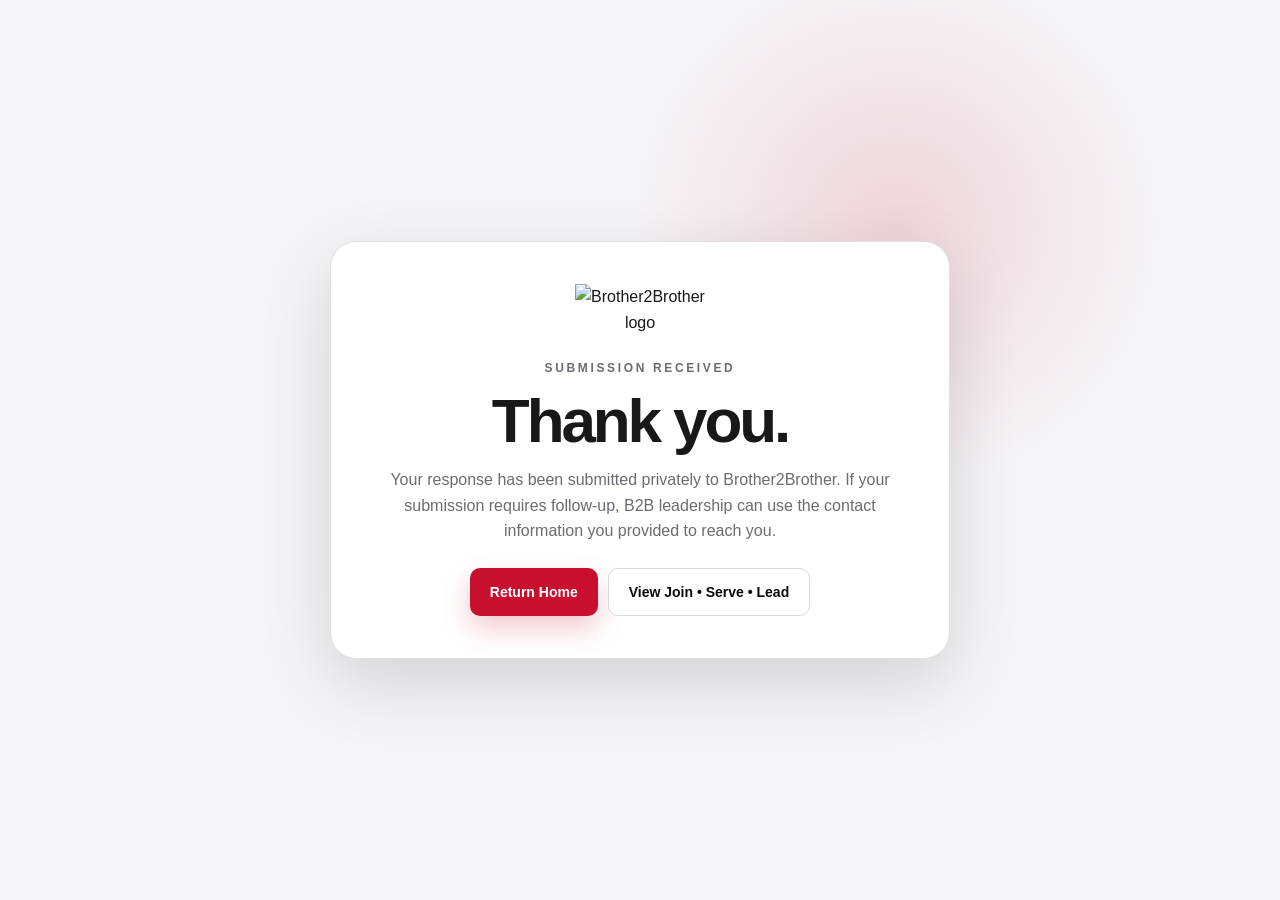
==== thanks.html @ 38d650f4 "Add files via upload" ====
<!DOCTYPE html>
<html lang="en">
<head>
  <meta charset="UTF-8" />
  <meta name="viewport" content="width=device-width, initial-scale=1.0" />
  <meta name="theme-color" content="#c8102e" />
  <title>Thank You | Brother2Brother at Arkansas State</title>
  <link rel="stylesheet" href="styles.css" />
</head>
<body>
  <main class="thanks-page">
    <section class="thanks-card">
      <img src="assets/b2b-logo.png" alt="Brother2Brother logo" />
      <p class="eyebrow">Submission Received</p>
      <h1>Thank you.</h1>
      <p>Your response has been submitted privately to Brother2Brother. If your submission requires follow-up, B2B leadership can use the contact information you provided to reach you.</p>
      <div class="thanks-actions">
        <a class="btn btn-primary" href="/">Return Home</a>
        <a class="btn btn-secondary" href="/#pathways">View Join • Serve • Lead</a>
      </div>
    </section>
  </main>
</body>
</html>
---- styles.css ----
:root {
  --red: #c8102e;
  --red-dark: #98051f;
  --red-light: #ee3652;
  --black: #09090b;
  --ink: #18181b;
  --muted: #6b6b73;
  --soft: #f3f3f5;
  --white: #ffffff;
  --line: #dedee3;
  --max: 1180px;
  --shadow: 0 24px 70px rgba(10, 10, 12, 0.14);
}

* { box-sizing: border-box; }
html { scroll-behavior: smooth; }
body {
  margin: 0;
  color: var(--ink);
  background: var(--white);
  font-family: Inter, ui-sans-serif, -apple-system, BlinkMacSystemFont, "Segoe UI", Roboto, Arial, sans-serif;
  line-height: 1.6;
  -webkit-font-smoothing: antialiased;
}
img { display: block; max-width: 100%; }
a { color: inherit; text-decoration: none; }
button, a { -webkit-tap-highlight-color: transparent; }
.container { width: min(var(--max), calc(100% - 40px)); margin: 0 auto; }
.skip-link { position: fixed; left: 16px; top: -60px; z-index: 9999; background: #fff; padding: 10px 14px; border-radius: 8px; box-shadow: var(--shadow); }
.skip-link:focus { top: 16px; }

.site-header {
  position: sticky;
  top: 0;
  z-index: 1000;
  background: rgba(255,255,255,.92);
  backdrop-filter: blur(18px);
  border-bottom: 1px solid rgba(0,0,0,.07);
}
.nav-wrap { min-height: 78px; display: flex; align-items: center; justify-content: space-between; gap: 24px; }
.brand { display: inline-flex; align-items: center; gap: 10px; font-weight: 800; text-transform: uppercase; letter-spacing: .09em; font-size: 12px; }
.brand img { width: 68px; height: 50px; object-fit: contain; }
.brand span { border-left: 1px solid var(--line); padding-left: 12px; }
.site-nav { display: flex; align-items: center; gap: 21px; font-size: 14px; font-weight: 750; }
.site-nav a:not(.nav-cta) { position: relative; }
.site-nav a:not(.nav-cta)::after { content: ""; position: absolute; left: 0; bottom: -7px; width: 0; height: 2px; background: var(--red); transition: width .22s ease; }
.site-nav a:not(.nav-cta):hover::after { width: 100%; }
.nav-cta { background: var(--red); color: #fff; padding: 11px 17px; border-radius: 999px; }
.nav-cta:hover { background: var(--red-dark); }
.menu-toggle { display: none; width: 44px; height: 44px; border: 0; background: transparent; padding: 10px; cursor: pointer; }
.menu-toggle span { display: block; height: 2px; background: var(--black); margin: 6px 0; transition: .2s ease; }

.hero {
  min-height: 700px;
  position: relative;
  overflow: hidden;
  background:
    radial-gradient(circle at 72% 28%, rgba(200,16,46,.12), transparent 22%),
    linear-gradient(135deg, #fafafa 0%, #f5f5f7 65%, #ededf0 100%);
}
.hero-grid { position: absolute; inset: 0; opacity: .33; background-image: linear-gradient(rgba(0,0,0,.055) 1px, transparent 1px), linear-gradient(90deg, rgba(0,0,0,.055) 1px, transparent 1px); background-size: 44px 44px; mask-image: linear-gradient(to bottom, #000 0%, transparent 85%); }
.hero::after { content: "A-STATE"; position: absolute; right: -18px; bottom: -95px; font-size: clamp(130px, 21vw, 330px); line-height: .8; font-weight: 950; letter-spacing: -.07em; color: rgba(0,0,0,.035); pointer-events: none; }
.hero-mark { position: absolute; width: 430px; height: 72px; background: var(--red); transform: rotate(-14deg); opacity: .95; }
.hero-mark-one { right: -150px; top: 80px; }
.hero-mark-two { left: -300px; bottom: 60px; background: var(--black); opacity: .08; }
.hero-content { position: relative; z-index: 2; min-height: 700px; display: grid; grid-template-columns: 1.08fr .92fr; align-items: center; gap: 70px; padding: 90px 0; }
.eyebrow { margin: 0 0 14px; font-size: 12px; font-weight: 900; text-transform: uppercase; letter-spacing: .22em; color: var(--red); }
.hero h1, .section h2 { margin: 0; letter-spacing: -.045em; line-height: .95; }
.hero h1 { font-size: clamp(58px, 7vw, 102px); text-transform: uppercase; font-weight: 950; }
.hero h1 span { color: var(--red); }
.hero-lead { max-width: 640px; font-size: 19px; color: #515158; margin: 26px 0 30px; }
.hero-actions, .callout-actions { display: flex; flex-wrap: wrap; gap: 12px; }
.btn { display: inline-flex; align-items: center; justify-content: center; min-height: 48px; padding: 0 20px; border-radius: 10px; font-size: 14px; font-weight: 850; transition: transform .2s ease, box-shadow .2s ease, background .2s ease; }
.btn:hover { transform: translateY(-2px); }
.btn-primary { color: #fff; background: var(--red); box-shadow: 0 12px 28px rgba(200,16,46,.23); }
.btn-primary:hover { background: var(--red-dark); }
.btn-secondary { color: var(--black); background: #fff; border: 1px solid #d8d8dd; }
.btn-secondary:hover { box-shadow: 0 12px 28px rgba(0,0,0,.08); }
.btn-dark { background: var(--black); color: #fff; }
.hero-mini { margin-top: 30px; display: flex; gap: 14px; flex-wrap: wrap; }
.hero-mini span { font-size: 12px; font-weight: 800; text-transform: uppercase; letter-spacing: .08em; color: #5f5f66; }
.hero-mini span:not(:last-child)::after { content: "•"; margin-left: 14px; color: var(--red); }

.hero-card { justify-self: end; width: min(440px, 100%); min-height: 480px; background: #fff; border: 1px solid rgba(0,0,0,.08); border-radius: 28px; box-shadow: var(--shadow); padding: 30px; display: flex; flex-direction: column; align-items: center; justify-content: center; position: relative; overflow: hidden; }
.hero-card::before { content: ""; position: absolute; top: -90px; right: -55px; width: 220px; height: 220px; border: 48px solid rgba(200,16,46,.08); border-radius: 50%; }
.hero-card::after { content: ""; position: absolute; left: 0; right: 0; bottom: 0; height: 11px; background: linear-gradient(90deg, var(--black) 0 26%, var(--red) 26% 76%, var(--black) 76%); }
.hero-card img { width: 92%; max-width: 340px; position: relative; z-index: 2; }
.hero-card-top { position: absolute; left: 26px; top: 22px; color: var(--red); font-size: 12px; font-weight: 900; letter-spacing: .25em; }
.hero-card-bottom { width: calc(100% - 52px); position: absolute; left: 26px; bottom: 30px; display: flex; justify-content: space-between; align-items: end; border-top: 1px solid var(--line); padding-top: 14px; }
.hero-card-bottom span { font-size: 10px; letter-spacing: .16em; color: var(--muted); font-weight: 850; }
.hero-card-bottom strong { font-size: 14px; letter-spacing: .15em; }

.announcement { background: var(--black); color: #fff; }
.announcement-inner { min-height: 58px; display: flex; align-items: center; gap: 12px; font-size: 13px; }
.announcement-inner strong { color: #fff; }
.announcement-inner span:not(.pulse-dot) { color: #d1d1d5; }
.announcement-inner a { margin-left: auto; color: #fff; font-weight: 800; }
.pulse-dot { width: 9px; height: 9px; border-radius: 50%; background: var(--red-light); box-shadow: 0 0 0 0 rgba(238,54,82,.5); animation: pulse 2s infinite; }
@keyframes pulse { 0% { box-shadow: 0 0 0 0 rgba(238,54,82,.5); } 70% { box-shadow: 0 0 0 9px rgba(238,54,82,0); } 100% { box-shadow: 0 0 0 0 rgba(238,54,82,0); } }

.section { padding: 108px 0; }
.section h2 { font-size: clamp(42px, 5vw, 68px); font-weight: 950; }
.section-copy > p:not(.eyebrow) { color: var(--muted); max-width: 650px; font-size: 17px; }
.two-col { display: grid; grid-template-columns: 1fr 1fr; gap: 90px; align-items: start; }
.text-link { display: inline-flex; gap: 10px; margin-top: 10px; color: var(--red); font-weight: 900; }
.text-link span { transition: transform .2s ease; }
.text-link:hover span { transform: translateX(4px); }
.pillars { display: grid; gap: 14px; }
.pillar-card { border: 1px solid var(--line); padding: 28px; border-radius: 18px; position: relative; overflow: hidden; transition: transform .2s ease, box-shadow .2s ease; }
.pillar-card:hover { transform: translateY(-3px); box-shadow: 0 16px 35px rgba(0,0,0,.07); }
.pillar-card.featured { background: var(--red); color: #fff; border-color: var(--red); }
.pillar-card h3 { font-size: 24px; margin: 4px 0 4px; }
.pillar-card p { margin: 0; color: var(--muted); }
.pillar-card.featured p { color: #ffdbe2; }
.pillar-number { font-size: 12px; font-weight: 900; letter-spacing: .15em; color: var(--red); }
.featured .pillar-number { color: #fff; }

.events { background: #f6f6f7; }
.section-heading { display: flex; justify-content: space-between; align-items: end; gap: 30px; margin-bottom: 44px; }
.section-heading > p { width: min(450px, 100%); color: var(--muted); margin: 0; }
.events-grid { display: grid; grid-template-columns: repeat(2, 1fr); gap: 18px; }
.event-card { display: grid; grid-template-columns: 94px 1fr; gap: 24px; background: #fff; border: 1px solid #e3e3e6; border-radius: 18px; padding: 24px; transition: transform .2s ease, box-shadow .2s ease, border-color .2s ease; }
.event-card:hover { transform: translateY(-4px); border-color: rgba(200,16,46,.28); box-shadow: 0 18px 40px rgba(0,0,0,.07); }
.event-date { align-self: start; min-height: 92px; border-radius: 14px; background: var(--black); color: #fff; display: flex; flex-direction: column; align-items: center; justify-content: center; }
.event-date strong { font-size: 32px; line-height: 1; }
.event-date span { margin-top: 5px; color: #ff6680; font-size: 11px; font-weight: 900; letter-spacing: .14em; }
.tag { display: inline-block; margin-bottom: 5px; color: var(--red); font-size: 10px; text-transform: uppercase; letter-spacing: .16em; font-weight: 900; }
.event-details h3 { font-size: 23px; margin: 2px 0 6px; line-height: 1.2; }
.event-details > p { margin: 0; color: var(--muted); font-size: 14px; }
.event-meta { display: flex; flex-wrap: wrap; gap: 8px 16px; margin: 14px 0 0; padding: 0; list-style: none; font-size: 12px; font-weight: 800; color: #414147; }
.event-meta li::before { content: "•"; color: var(--red); margin-right: 7px; }

.leadership { background: #fff; }
.leadership-grid { display: grid; grid-template-columns: repeat(4, 1fr); gap: 16px; }
.leader-card { min-height: 180px; border: 1px solid var(--line); border-radius: 16px; padding: 24px; display: flex; flex-direction: column; justify-content: flex-end; background: linear-gradient(145deg, #fff, #fafafa); position: relative; overflow: hidden; }
.leader-card::before { content: ""; position: absolute; left: 0; top: 0; width: 5px; height: 100%; background: var(--red); transform: scaleY(.18); transform-origin: top; transition: transform .22s ease; }
.leader-card:hover::before { transform: scaleY(1); }
.leader-card span { font-size: 10px; font-weight: 900; text-transform: uppercase; letter-spacing: .16em; color: var(--red); }
.leader-card h3 { margin: 6px 0 2px; font-size: 20px; line-height: 1.15; }
.leader-card p { margin: 0; color: var(--muted); font-size: 12px; }
.leader-card.open-role { background: #fff6f7; border-style: dashed; }
.leader-card.advisor { background: var(--black); color: #fff; border-color: var(--black); }
.leader-card.advisor p { color: #a9a9af; }

.join { background: var(--red); color: #fff; position: relative; overflow: hidden; }
.join::before { content: "B2B"; position: absolute; left: -50px; bottom: -95px; font-size: 300px; line-height: 1; font-weight: 950; color: rgba(255,255,255,.05); letter-spacing: -.1em; }
.join-wrap { position: relative; z-index: 2; display: grid; grid-template-columns: .82fr 1.18fr; gap: 70px; align-items: center; }
.light { color: #ffd6dd; }
.join-copy h2 { color: #fff; }
.join-copy > p:not(.eyebrow) { color: #ffd7de; font-size: 17px; max-width: 560px; }
.join-steps { display: grid; gap: 14px; margin-top: 32px; }
.join-steps > div { display: grid; grid-template-columns: 44px 1fr; align-items: center; gap: 14px; }
.join-steps strong { width: 42px; height: 42px; display: grid; place-items: center; border: 1px solid rgba(255,255,255,.32); border-radius: 50%; }
.join-steps span { color: #ffdfe4; font-size: 13px; }
.join-steps b { color: #fff; font-size: 14px; }
.qr-grid { display: grid; grid-template-columns: repeat(2, 1fr); gap: 16px; }
.qr-card { background: #fff; color: var(--ink); border-radius: 22px; padding: 22px; text-align: center; box-shadow: 0 28px 60px rgba(50,0,8,.22); }
.qr-card img { width: min(230px, 100%); aspect-ratio: 1; object-fit: contain; margin: 10px auto 14px; border-radius: 10px; }
.qr-card h3 { font-size: 17px; margin: 6px 0 16px; }
.qr-label { display: inline-block; margin: 0; padding: 6px 10px; border-radius: 999px; background: #f3f3f5; color: var(--red); text-transform: uppercase; letter-spacing: .14em; font-size: 9px; font-weight: 900; }
.qr-card .btn { width: 100%; font-size: 12px; }


.contact { background: #fff; }
.contact-grid { display: grid; grid-template-columns: repeat(4, 1fr); gap: 16px; }
.contact-card { min-height: 190px; border: 1px solid var(--line); border-radius: 18px; padding: 26px; display: flex; flex-direction: column; justify-content: flex-end; background: linear-gradient(145deg, #fff, #fafafa); position: relative; overflow: hidden; transition: transform .2s ease, box-shadow .2s ease, border-color .2s ease; }
.contact-card::before { content: ""; position: absolute; left: 0; top: 0; width: 100%; height: 5px; background: var(--red); transform: scaleX(.28); transform-origin: left; transition: transform .22s ease; }
.contact-card:hover { transform: translateY(-4px); border-color: rgba(200,16,46,.28); box-shadow: 0 18px 40px rgba(0,0,0,.07); }
.contact-card:hover::before { transform: scaleX(1); }
.contact-role { color: var(--red); font-size: 10px; font-weight: 900; text-transform: uppercase; letter-spacing: .16em; }
.contact-card h3 { margin: 7px 0 10px; font-size: 22px; line-height: 1.15; }
.contact-link { color: #3f3f46; font-weight: 800; font-size: 14px; word-break: break-word; }
.contact-link:hover { color: var(--red); }
.contact-email-card { background: var(--black); color: #fff; border-color: var(--black); }
.contact-email-card .contact-link { color: #fff; }
.contact-email-card .contact-link:hover { color: #ff6680; }

.callout { padding: 82px 0; }
.callout-inner { display: flex; justify-content: space-between; align-items: center; gap: 40px; padding: 40px 44px; background: #f7f7f8; border: 1px solid var(--line); border-radius: 24px; }
.callout-inner h2 { font-size: clamp(38px, 4.2vw, 56px); }
.callout-inner p:not(.eyebrow) { margin-bottom: 0; color: var(--muted); }
.callout-actions { flex-shrink: 0; }

.site-footer { background: var(--black); color: #fff; padding: 56px 0 24px; }
.footer-grid { display: grid; grid-template-columns: 1.3fr .7fr 1fr; gap: 50px; align-items: start; }
.footer-brand img { width: 120px; background: #fff; border-radius: 14px; padding: 6px 10px; }
.footer-brand p, .footer-social p { color: #a7a7ad; font-size: 13px; }
.footer-links { display: grid; gap: 8px; font-size: 14px; font-weight: 750; }
.footer-links a:hover, .footer-social a:hover { color: #ff5b75; }
.footer-social { text-align: right; }
.footer-social a { color: #fff; font-weight: 850; }
.footer-bottom { display: flex; justify-content: space-between; gap: 20px; margin-top: 42px; padding-top: 20px; border-top: 1px solid #242428; color: #85858c; font-size: 11px; }

.reveal { opacity: 0; transform: translateY(16px); transition: opacity .7s ease, transform .7s ease; }
.reveal.is-visible { opacity: 1; transform: translateY(0); }

@media (prefers-reduced-motion: reduce) {
  html { scroll-behavior: auto; }
  *, *::before, *::after { animation-duration: .01ms !important; animation-iteration-count: 1 !important; transition-duration: .01ms !important; }
  .reveal { opacity: 1; transform: none; }
}

@media (max-width: 980px) {
  .menu-toggle { display: block; }
  .site-nav { position: absolute; left: 20px; right: 20px; top: 70px; display: none; flex-direction: column; align-items: stretch; gap: 8px; background: #fff; border: 1px solid var(--line); border-radius: 16px; padding: 16px; box-shadow: var(--shadow); }
  .site-nav.open { display: flex; }
  .site-nav a { padding: 9px 8px; }
  .nav-cta { text-align: center; }
  .hero-content, .two-col, .join-wrap { grid-template-columns: 1fr; }
  .hero-content { gap: 36px; padding-top: 70px; }
  .hero-card { justify-self: start; min-height: 400px; }
  .two-col { gap: 50px; }
  .leadership-grid, .contact-grid { grid-template-columns: repeat(2, 1fr); }
  .join-wrap { gap: 42px; }
  .footer-grid { grid-template-columns: 1fr 1fr; }
  .footer-social { text-align: left; grid-column: 1 / -1; }
}

@media (max-width: 720px) {
  .container { width: min(100% - 28px, var(--max)); }
  .brand span { display: none; }
  .hero { min-height: auto; }
  .hero-content { min-height: auto; padding: 64px 0; }
  .hero h1 { font-size: clamp(48px, 15vw, 74px); }
  .hero-card { min-height: 340px; width: 100%; }
  .hero-card img { max-width: 260px; }
  .announcement-inner { align-items: flex-start; padding: 12px 0; flex-wrap: wrap; }
  .announcement-inner a { margin-left: 21px; }
  .section { padding: 76px 0; }
  .section-heading { align-items: start; flex-direction: column; }
  .events-grid, .qr-grid { grid-template-columns: 1fr; }
  .event-card { grid-template-columns: 78px 1fr; padding: 18px; gap: 18px; }
  .event-date { min-height: 80px; }
  .leadership-grid, .contact-grid { grid-template-columns: 1fr; }
  .qr-card img { width: min(260px, 85%); }
  .callout-inner { flex-direction: column; align-items: flex-start; padding: 30px; }
  .footer-grid { grid-template-columns: 1fr; gap: 28px; }
  .footer-social { grid-column: auto; }
  .footer-bottom { flex-direction: column; }
}

/* History */
.history { background: var(--black); color: #fff; position: relative; overflow: hidden; }
.history::after { content: "2004"; position: absolute; right: -35px; bottom: -92px; font-size: 250px; line-height: 1; font-weight: 950; letter-spacing: -.08em; color: rgba(255,255,255,.035); }
.history-grid { position: relative; z-index: 2; display: grid; grid-template-columns: .9fr 1.1fr; gap: 70px; align-items: center; }
.history-intro h2 { color: #fff; }
.history-intro > p:not(.eyebrow) { color: #c5c5ca; font-size: 16px; max-width: 650px; }
.history-cards { display: grid; gap: 14px; }
.history-card { border: 1px solid #2a2a2f; border-radius: 18px; padding: 26px; background: #151518; }
.history-card-red { background: var(--red); border-color: var(--red); }
.history-card > span { display: block; margin-bottom: 9px; font-size: 10px; font-weight: 900; text-transform: uppercase; letter-spacing: .17em; color: #ff6b83; }
.history-card-red > span { color: #ffdce2; }
.history-card blockquote { margin: 0; font-size: clamp(26px, 3vw, 38px); line-height: 1.05; font-weight: 900; letter-spacing: -.03em; }
.history-card p { margin: 0; color: #bcbcc2; }
.history-card-red p { color: #fff; }

/* Join three-card layout */
.join-wrap { grid-template-columns: .72fr 1.28fr; }
.qr-grid-three { grid-template-columns: repeat(3, minmax(0, 1fr)); }
.qr-grid-three .qr-card { padding: 18px; }
.qr-grid-three .qr-card img { width: min(190px, 100%); }

/* Gallery */
.gallery { background: #f6f6f7; }
.gallery-placeholder { min-height: 260px; display: grid; grid-template-columns: 170px 1fr auto; gap: 30px; align-items: center; padding: 34px; border: 1px dashed #cfcfd4; border-radius: 24px; background: #fff; overflow: hidden; position: relative; }
.gallery-mark { width: 150px; height: 150px; border-radius: 24px; display: grid; place-items: center; background: var(--black); color: #fff; font-size: 54px; font-weight: 950; letter-spacing: -.08em; box-shadow: inset 0 -8px 0 var(--red); }
.gallery-placeholder span { color: var(--red); text-transform: uppercase; letter-spacing: .15em; font-size: 10px; font-weight: 900; }
.gallery-placeholder h3 { margin: 6px 0 7px; font-size: 30px; }
.gallery-placeholder p { margin: 0; color: var(--muted); }

@media (max-width: 1100px) {
  .qr-grid-three { grid-template-columns: repeat(2, 1fr); }
  .qr-grid-three .dues-card { grid-column: 1 / -1; }
}

@media (max-width: 980px) {
  .history-grid { grid-template-columns: 1fr; gap: 40px; }
  .join-wrap { grid-template-columns: 1fr; }
  .gallery-placeholder { grid-template-columns: 130px 1fr; }
  .gallery-mark { width: 120px; height: 120px; }
  .gallery-placeholder .btn { grid-column: 1 / -1; justify-self: start; }
}

@media (max-width: 720px) {
  .qr-grid-three { grid-template-columns: 1fr; }
  .qr-grid-three .dues-card { grid-column: auto; }
  .gallery-placeholder { grid-template-columns: 1fr; }
  .gallery-mark { width: 100%; height: 110px; }
}


/* Current membership */
.membership { background: #fff; }
.membership-wrap { display: grid; grid-template-columns: .82fr 1.18fr; gap: 72px; align-items: center; }
.membership-copy > p:not(.eyebrow) { color: var(--muted); font-size: 17px; max-width: 600px; }
.membership-actions { display: flex; flex-wrap: wrap; gap: 12px; margin-top: 28px; }
.membership-process { background: #f7f7f8; border: 1px solid var(--line); border-radius: 24px; padding: 30px; }
.process-kicker { margin: 0 0 16px; color: var(--red); font-size: 10px; font-weight: 900; text-transform: uppercase; letter-spacing: .18em; }
.process-step { display: grid; grid-template-columns: 54px 1fr; gap: 20px; padding: 22px 0; border-top: 1px solid #ddddE2; }
.process-step:first-of-type { border-top: 0; }
.process-step > span { width: 48px; height: 48px; display: grid; place-items: center; border-radius: 14px; background: var(--black); color: #fff; font-weight: 950; font-size: 12px; letter-spacing: .08em; }
.process-step h3 { margin: 0 0 5px; font-size: 23px; }
.process-step p { margin: 0; color: var(--muted); font-size: 14px; }
.process-step p a, .process-link { color: var(--red); font-weight: 850; }
.process-link { display: inline-flex; margin-top: 10px; font-size: 13px; }

/* FAQ */
.faq { background: #f6f6f7; }
.faq-wrap { display: grid; grid-template-columns: .7fr 1.3fr; gap: 70px; align-items: start; }
.faq-intro { position: sticky; top: 112px; }
.faq-intro > p:not(.eyebrow) { color: var(--muted); font-size: 16px; max-width: 430px; margin-bottom: 24px; }
.faq-list { display: grid; gap: 12px; }
.faq-list details { background: #fff; border: 1px solid var(--line); border-radius: 16px; padding: 0 22px; overflow: hidden; }
.faq-list details[open] { border-color: rgba(200,16,46,.28); box-shadow: 0 14px 34px rgba(0,0,0,.05); }
.faq-list summary { position: relative; cursor: pointer; list-style: none; padding: 22px 40px 22px 0; font-weight: 900; font-size: 17px; }
.faq-list summary::-webkit-details-marker { display: none; }
.faq-list summary::after { content: "+"; position: absolute; right: 0; top: 17px; color: var(--red); font-size: 26px; font-weight: 500; line-height: 1; }
.faq-list details[open] summary::after { content: "–"; }
.faq-list details p { margin: -4px 0 22px; color: var(--muted); }
.faq-list details p a { color: var(--red); font-weight: 850; }

@media (max-width: 1080px) {
  .site-nav { gap: 14px; font-size: 13px; }
}
@media (max-width: 980px) {
  .membership-wrap, .faq-wrap { grid-template-columns: 1fr; gap: 42px; }
  .faq-intro { position: static; }
}
@media (max-width: 720px) {
  .membership-process { padding: 22px; }
  .process-step { grid-template-columns: 46px 1fr; gap: 15px; }
  .process-step > span { width: 42px; height: 42px; }
  .faq-list details { padding: 0 18px; }
}


/* Founders */
.founders-showcase { grid-column: 1 / -1; margin-top: 14px; padding-top: 8px; }
.founders-heading { display: flex; justify-content: space-between; align-items: end; gap: 24px; margin-bottom: 26px; }
.founders-heading .eyebrow { margin-bottom: 10px; }
.founders-heading h3 { margin: 0; color: #fff; font-size: clamp(24px, 2.4vw, 34px); line-height: 1.15; max-width: 760px; letter-spacing: -.03em; }
.founders-grid { display: grid; grid-template-columns: repeat(3, minmax(0, 1fr)); gap: 18px; }
.founder-card { position: relative; overflow: hidden; border-radius: 24px; border: 1px solid #2a2a2f; background: linear-gradient(180deg, rgba(255,255,255,.04), rgba(255,255,255,.015)); min-height: 400px; display: flex; flex-direction: column; justify-content: end; }
.founder-card::before { content: ""; position: absolute; inset: 0; background: linear-gradient(to top, rgba(9,9,11,.95) 14%, rgba(9,9,11,.55) 46%, rgba(9,9,11,.1) 72%); z-index: 1; }
.founder-card::after { content: ""; position: absolute; left: 22px; right: 22px; bottom: 0; height: 5px; border-radius: 999px 999px 0 0; background: linear-gradient(90deg, rgba(255,255,255,.18) 0%, var(--red) 52%, rgba(255,255,255,.18) 100%); z-index: 2; }
.founder-image-wrap { position: absolute; inset: 0; }
.founder-image { width: 100%; height: 100%; object-fit: cover; filter: grayscale(1) contrast(1.08) brightness(.84); transform: scale(1.03); }
.founder-card:hover .founder-image { filter: grayscale(.2) contrast(1.03) brightness(.92); transform: scale(1.06); transition: transform .35s ease, filter .35s ease; }
.founder-copy { position: relative; z-index: 3; padding: 26px 24px 24px; }
.founder-copy span { display: inline-block; margin-bottom: 8px; font-size: 10px; font-weight: 900; text-transform: uppercase; letter-spacing: .16em; color: #ff6b83; }
.founder-copy h4 { margin: 0; color: #fff; font-size: 24px; line-height: 1.12; letter-spacing: -.03em; }

@media (max-width: 980px) {
  .founders-heading { flex-direction: column; align-items: start; }
  .founders-grid { grid-template-columns: repeat(2, minmax(0, 1fr)); }
}

@media (max-width: 720px) {
  .founders-grid { grid-template-columns: 1fr; }
  .founder-card { min-height: 350px; }
  .founder-copy h4 { font-size: 22px; }
}


/* Mobile viewport / overflow fixes */
html,
body {
  width: 100%;
  max-width: 100%;
  overflow-x: hidden;
}

body {
  position: relative;
}

.site-header,
main,
section,
footer {
  max-width: 100%;
}

.container,
.nav-wrap,
.hero-content,
.two-col,
.history-grid,
.membership-wrap,
.section-heading,
.events-grid,
.leadership-grid,
.join-wrap,
.qr-grid,
.founders-grid,
.faq-wrap,
.contact-grid,
.footer-grid {
  min-width: 0;
}

.container > *,
.hero-copy,
.hero-card,
.section-copy,
.history-intro,
.history-cards,
.membership-copy,
.membership-process,
.event-details,
.join-copy,
.qr-card,
.faq-intro,
.faq-list,
.footer-grid > * {
  min-width: 0;
}

img,
svg,
video,
canvas,
iframe {
  max-width: 100%;
  height: auto;
}

/* Prevent long handles/links from forcing the page wider than the phone */
.qr-card h3,
.contact-link,
.footer-social a,
.faq-list a,
.process-step a {
  overflow-wrap: anywhere;
  word-break: break-word;
}

@media (max-width: 720px) {
  .nav-wrap {
    min-height: 66px;
  }

  .brand img {
    width: 58px;
    height: 42px;
  }

  .site-nav {
    left: 14px;
    right: 14px;
    top: 62px;
    max-height: calc(100dvh - 78px);
    overflow-y: auto;
    overscroll-behavior: contain;
  }

  .hero-content {
    padding: 52px 0 58px;
    gap: 28px;
  }

  .hero h1 {
    font-size: clamp(40px, 12vw, 56px);
    line-height: .94;
    letter-spacing: -.05em;
    max-width: 100%;
  }

  .hero-lead {
    font-size: 17px;
    line-height: 1.55;
    margin: 22px 0 26px;
  }

  .hero-actions {
    width: 100%;
  }

  .hero-actions .btn {
    flex: 1 1 100%;
    width: 100%;
  }

  .hero-mini {
    gap: 8px 12px;
    margin-top: 24px;
  }

  .hero-mini span {
    font-size: 10px;
  }

  .hero-mini span:not(:last-child)::after {
    margin-left: 10px;
  }

  .hero-card {
    min-height: 310px;
    padding: 22px;
    border-radius: 22px;
  }

  .hero-card img {
    width: min(230px, 82%);
  }

  .hero-card-top {
    left: 20px;
    top: 18px;
  }

  .hero-card-bottom {
    left: 20px;
    bottom: 22px;
    width: calc(100% - 40px);
  }

  .announcement-inner {
    gap: 8px 10px;
  }

  .announcement-inner span:not(.pulse-dot) {
    flex: 1 1 230px;
    min-width: 0;
  }

  .announcement-inner a {
    flex-basis: 100%;
    margin-left: 19px;
  }

  .section h2 {
    font-size: clamp(36px, 10.5vw, 48px);
    line-height: 1;
    overflow-wrap: normal;
  }

  .founder-card,
  .gallery-placeholder,
  .membership-process,
  .faq-list details,
  .contact-card,
  .leader-card,
  .event-card,
  .qr-card,
  .callout-inner {
    max-width: 100%;
  }
}

@media (max-width: 430px) {
  .container {
    width: calc(100% - 24px);
  }

  .hero h1 {
    font-size: clamp(38px, 11.2vw, 48px);
  }

  .eyebrow {
    font-size: 10px;
    letter-spacing: .16em;
  }

  .hero-card {
    min-height: 285px;
  }

  .hero-card img {
    width: min(205px, 78%);
  }

  .section {
    padding: 64px 0;
  }

  .event-card {
    grid-template-columns: 66px minmax(0, 1fr);
    gap: 14px;
    padding: 16px;
  }

  .event-date {
    min-height: 70px;
  }

  .event-date strong {
    font-size: 27px;
  }

  .process-step {
    grid-template-columns: 40px minmax(0, 1fr);
    gap: 12px;
  }

  .process-step > span {
    width: 38px;
    height: 38px;
  }

  .callout-inner {
    padding: 24px;
  }
}

@media (max-width: 350px) {
  .hero h1 {
    font-size: 36px;
  }

  .section h2 {
    font-size: 34px;
  }

  .event-card {
    grid-template-columns: 1fr;
  }

  .event-date {
    width: 70px;
  }
}


/* Tony Thomas portrait framing adjustment */
.founder-image-tony {
  object-position: center 28%;
}


/* Clickable bios */
.bio-trigger {
  appearance: none;
  border: 0;
  padding: 0;
  margin: 0;
  background: transparent;
  color: inherit;
  font: inherit;
  font-weight: inherit;
  line-height: inherit;
  letter-spacing: inherit;
  text-align: left;
  cursor: pointer;
}
.bio-trigger:hover,
.bio-trigger:focus-visible {
  color: #ff6b83;
}
.bio-trigger:focus-visible {
  outline: 2px solid #ff6b83;
  outline-offset: 4px;
  border-radius: 4px;
}
.bio-hint {
  display: inline-block;
  margin-top: 7px;
  color: #a7a7ad !important;
  font-size: 9px !important;
  letter-spacing: .14em !important;
}
.leader-bio-trigger:hover,
.leader-bio-trigger:focus-visible {
  color: var(--red);
}
.leader-bio-hint {
  margin-top: 8px;
  color: #8b8b92;
  font-size: 10px;
  font-weight: 700;
}

/* Biography modal */
.bio-modal {
  position: fixed;
  inset: 0;
  z-index: 3000;
  display: none;
  align-items: center;
  justify-content: center;
  padding: 24px;
}
.bio-modal.is-open {
  display: flex;
}
.bio-modal-backdrop {
  position: absolute;
  inset: 0;
  background: rgba(5, 5, 7, .76);
  backdrop-filter: blur(8px);
}
.bio-modal-panel {
  position: relative;
  z-index: 1;
  width: min(600px, 100%);
  max-height: min(680px, calc(100vh - 48px));
  overflow-y: auto;
  border-radius: 24px;
  background: #fff;
  color: var(--ink);
  padding: 38px;
  box-shadow: 0 30px 90px rgba(0,0,0,.35);
  border-top: 6px solid var(--red);
}
.bio-modal-panel::after {
  content: "B2B";
  position: absolute;
  right: 24px;
  bottom: 0;
  color: rgba(0,0,0,.035);
  font-size: 92px;
  line-height: .8;
  font-weight: 950;
  letter-spacing: -.08em;
  pointer-events: none;
}
.bio-modal-close {
  position: absolute;
  right: 18px;
  top: 16px;
  width: 40px;
  height: 40px;
  border: 1px solid var(--line);
  border-radius: 50%;
  background: #fff;
  color: var(--black);
  font-size: 26px;
  line-height: 1;
  cursor: pointer;
}
.bio-modal-close:hover {
  background: var(--soft);
}
.bio-modal-role {
  margin: 0 50px 8px 0;
  color: var(--red);
  text-transform: uppercase;
  letter-spacing: .16em;
  font-size: 10px;
  font-weight: 900;
}
.bio-modal-panel h2 {
  margin: 0 50px 18px 0;
  font-size: clamp(30px, 5vw, 46px);
  line-height: 1;
  letter-spacing: -.04em;
}
.bio-modal-text {
  position: relative;
  z-index: 2;
  margin: 0;
  color: #55555c;
  font-size: 16px;
  line-height: 1.75;
}
body.bio-modal-open {
  overflow: hidden;
}

@media (max-width: 560px) {
  .bio-modal {
    padding: 14px;
    align-items: flex-end;
  }
  .bio-modal-panel {
    width: 100%;
    max-height: 82vh;
    padding: 30px 24px 28px;
    border-radius: 22px 22px 16px 16px;
  }
  .bio-modal-panel h2 {
    margin-right: 42px;
    font-size: 34px;
  }
  .bio-modal-panel::after {
    font-size: 70px;
  }
}


/* Ideas, applications, and forms */
.ideas { background: #f6f6f7; }
.ideas-wrap, .application-wrap { display: grid; grid-template-columns: .82fr 1.18fr; gap: 68px; align-items: start; }
.ideas-copy { position: sticky; top: 112px; }
.ideas-copy > p:not(.eyebrow), .application-intro > p:not(.eyebrow) { color: var(--muted); font-size: 16px; max-width: 600px; }
.ideas-notice { margin-top: 26px; padding: 20px; border-left: 4px solid var(--red); background: #fff; border-radius: 0 14px 14px 0; box-shadow: 0 10px 30px rgba(0,0,0,.04); }
.ideas-notice strong { display: block; margin-bottom: 4px; }
.ideas-notice span { color: var(--muted); font-size: 13px; }

.site-form { width: 100%; min-width: 0; background: #fff; border: 1px solid var(--line); border-radius: 24px; padding: 30px; box-shadow: 0 20px 55px rgba(0,0,0,.07); }
.form-heading { margin-bottom: 24px; }
.form-heading > span { color: var(--red); font-size: 10px; font-weight: 900; text-transform: uppercase; letter-spacing: .18em; }
.form-heading h3 { margin: 6px 0 0; font-size: clamp(26px, 3vw, 38px); line-height: 1.08; letter-spacing: -.035em; }
.form-label { display: grid; gap: 8px; margin-bottom: 18px; color: #35353b; font-size: 12px; font-weight: 850; letter-spacing: .02em; }
.form-label input, .form-label textarea, .form-label select { width: 100%; min-width: 0; border: 1px solid #d5d5da; border-radius: 12px; background: #fff; color: var(--ink); padding: 13px 14px; font: inherit; font-size: 14px; font-weight: 500; outline: none; transition: border-color .2s ease, box-shadow .2s ease; }
.form-label textarea { resize: vertical; min-height: 120px; }
.form-label input:focus, .form-label textarea:focus, .form-label select:focus { border-color: var(--red); box-shadow: 0 0 0 3px rgba(200,16,46,.1); }
.form-grid-two { display: grid; grid-template-columns: repeat(2, minmax(0, 1fr)); gap: 0 16px; }
.form-fieldset { margin: 0 0 20px; padding: 0; border: 0; min-width: 0; }
.form-fieldset legend { margin-bottom: 10px; color: #35353b; font-size: 12px; font-weight: 900; }
.form-fieldset legend span { color: var(--muted); font-weight: 600; }
.choice-grid { display: grid; grid-template-columns: repeat(2, minmax(0, 1fr)); gap: 9px; }
.choice-grid-two { grid-template-columns: repeat(2, minmax(0, 1fr)); }
.choice-grid label { display: flex; align-items: center; gap: 9px; min-width: 0; padding: 12px 13px; border: 1px solid #dfdfe3; border-radius: 11px; background: #fafafa; color: #45454b; font-size: 12px; font-weight: 750; cursor: pointer; }
.choice-grid label:has(input:checked) { border-color: rgba(200,16,46,.55); background: #fff5f7; color: var(--red-dark); }
.choice-grid input, .agreement-check input { accent-color: var(--red); flex: 0 0 auto; }
.optional-contact[hidden] { display: none; }
.form-submit { width: 100%; border: 0; cursor: pointer; margin-top: 4px; }
.form-privacy { margin: 12px 0 0; text-align: center; color: var(--muted); font-size: 10px; }
.form-honeypot { position: absolute !important; overflow: hidden !important; clip: rect(0 0 0 0) !important; height: 1px !important; width: 1px !important; margin: -1px !important; padding: 0 !important; border: 0 !important; }
.agreement-check { display: flex; align-items: flex-start; gap: 10px; margin: 4px 0 20px; color: #55555c; font-size: 12px; line-height: 1.5; }

.applications { background: #fff; }
.application-intro { position: sticky; top: 112px; }
.open-roles-box { margin-top: 28px; padding: 22px; border-radius: 18px; background: var(--black); color: #fff; }
.open-roles-box > span { display: block; margin-bottom: 13px; color: #ff6b83; text-transform: uppercase; letter-spacing: .16em; font-size: 10px; font-weight: 900; }
.open-roles-box > div { display: grid; gap: 2px; padding: 13px 0; border-top: 1px solid #29292d; }
.open-roles-box > div:first-of-type { border-top: 0; }
.open-roles-box strong { font-size: 16px; }
.open-roles-box small { color: #a9a9af; }
.leader-apply-link { display: inline-flex; margin-top: 10px; color: var(--red); font-size: 11px; font-weight: 900; }
.leader-card.open-role .leader-apply-link:hover { text-decoration: underline; }

/* Encouragement */
.encouragement { background: #f6f6f7; }
.encouragement-grid { display: grid; grid-template-columns: repeat(2, minmax(0, 1fr)); gap: 18px; }
.encouragement-card { min-height: 250px; display: flex; flex-direction: column; justify-content: flex-end; padding: 30px; border: 1px solid var(--line); border-radius: 22px; background: #fff; position: relative; overflow: hidden; }
.encouragement-card::before { content: ""; position: absolute; width: 160px; height: 160px; right: -60px; top: -60px; border: 28px solid rgba(200,16,46,.08); border-radius: 50%; }
.encouragement-card > span { color: var(--red); text-transform: uppercase; letter-spacing: .15em; font-size: 10px; font-weight: 900; }
.encouragement-card h3 { margin: 7px 0 7px; font-size: 30px; line-height: 1; }
.encouragement-card p { margin: 0; max-width: 620px; color: var(--muted); }
.encouragement-card-dark { background: var(--black); color: #fff; border-color: var(--black); }
.encouragement-card-dark p { color: #b7b7bd; }
.encouragement-card-dark::before { border-color: rgba(255,255,255,.07); }

/* Thank-you page */
.thanks-page { min-height: 100vh; display: grid; place-items: center; padding: 28px; background: radial-gradient(circle at 70% 25%, rgba(200,16,46,.14), transparent 24%), #f5f5f7; }
.thanks-card { width: min(620px, 100%); padding: 42px; border-radius: 26px; background: #fff; border: 1px solid var(--line); box-shadow: var(--shadow); text-align: center; }
.thanks-card img { width: 130px; margin: 0 auto 24px; }
.thanks-card h1 { margin: 0 0 12px; font-size: clamp(38px, 7vw, 62px); line-height: .95; letter-spacing: -.05em; }
.thanks-card p { color: var(--muted); }
.thanks-actions { display: flex; flex-wrap: wrap; justify-content: center; gap: 10px; margin-top: 24px; }

@media (max-width: 980px) {
  .ideas-wrap, .application-wrap { grid-template-columns: 1fr; gap: 38px; }
  .ideas-copy, .application-intro { position: static; }
}
@media (max-width: 720px) {
  .site-form { padding: 22px; border-radius: 18px; }
  .form-grid-two, .choice-grid, .choice-grid-two, .encouragement-grid { grid-template-columns: 1fr; }
  .choice-grid label { padding: 12px; }
  .thanks-card { padding: 32px 22px; }
}


/* Version 9: Join / Serve / Lead systems */
.pathways {
  background: #f6f6f7;
}
.pathways-grid {
  display: grid;
  grid-template-columns: repeat(3, minmax(0, 1fr));
  gap: 18px;
}
.pathway-card {
  min-width: 0;
  min-height: 330px;
  padding: 30px;
  border-radius: 24px;
  border: 1px solid var(--line);
  background: #fff;
  display: flex;
  flex-direction: column;
  transition: transform .22s ease, box-shadow .22s ease, border-color .22s ease;
  overflow: hidden;
  position: relative;
}
.pathway-card:hover {
  transform: translateY(-5px);
  box-shadow: 0 22px 52px rgba(0,0,0,.09);
}
.pathway-card::after {
  content: "";
  position: absolute;
  width: 150px;
  height: 150px;
  right: -60px;
  top: -60px;
  border: 28px solid rgba(200,16,46,.07);
  border-radius: 50%;
}
.pathway-number {
  font-size: 11px;
  font-weight: 950;
  letter-spacing: .18em;
  color: var(--red);
}
.pathway-label {
  margin: auto 0 8px;
  color: var(--red);
  text-transform: uppercase;
  letter-spacing: .16em;
  font-size: 10px;
  font-weight: 900;
}
.pathway-card h3 {
  margin: 0 0 9px;
  font-size: 31px;
  line-height: 1;
  letter-spacing: -.035em;
}
.pathway-card > p:not(.pathway-label) {
  margin: 0 0 22px;
  color: var(--muted);
  font-size: 14px;
}
.pathway-card strong {
  color: var(--red);
  font-size: 13px;
}
.pathway-lead {
  background: var(--black);
  color: #fff;
  border-color: var(--black);
}
.pathway-lead p:not(.pathway-label) {
  color: #b8b8be;
}
.pathway-lead::after {
  border-color: rgba(255,255,255,.06);
}

.system-heading {
  position: relative;
  z-index: 2;
  margin-bottom: 44px;
}
.system-heading h2 {
  color: #fff;
  font-size: clamp(42px, 5vw, 68px);
}
.system-heading > p {
  max-width: 760px;
  color: #ffd9df;
  font-size: 16px;
}
.system-badge {
  display: inline-flex;
  margin-bottom: 12px;
  padding: 8px 12px;
  border-radius: 999px;
  background: #fff;
  color: var(--red);
  font-size: 10px;
  font-weight: 950;
  text-transform: uppercase;
  letter-spacing: .15em;
}
.system-badge-dark {
  background: var(--black);
  color: #fff;
}
.membership-interest-wrap {
  position: relative;
  z-index: 2;
  margin-top: 46px;
  display: grid;
  grid-template-columns: .7fr 1.3fr;
  gap: 50px;
  align-items: start;
}
.membership-interest-copy h3 {
  margin: 0 0 10px;
  font-size: 34px;
  line-height: 1.05;
  color: #fff;
}
.membership-interest-copy > p:not(.eyebrow) {
  color: #ffd9df;
}
.system-note {
  padding: 14px 16px;
  border: 1px solid rgba(255,255,255,.24);
  border-radius: 14px;
  font-size: 12px !important;
}
.dark-form {
  box-shadow: 0 28px 70px rgba(50,0,8,.25);
}
.dark-form .btn-dark {
  width: 100%;
}

.serve-system {
  background: #fff;
}
.lead-system {
  background: var(--black);
  color: #fff;
  position: relative;
  overflow: hidden;
}
.lead-system::after {
  content: "LEAD";
  position: absolute;
  right: -28px;
  bottom: -74px;
  font-size: clamp(130px, 20vw, 300px);
  font-weight: 950;
  line-height: .8;
  letter-spacing: -.08em;
  color: rgba(255,255,255,.025);
  pointer-events: none;
}
.system-layout {
  position: relative;
  z-index: 2;
  display: grid;
  grid-template-columns: .78fr 1.22fr;
  gap: 68px;
  align-items: start;
}
.system-intro {
  position: sticky;
  top: 112px;
}
.system-intro h2 {
  margin-bottom: 18px;
}
.system-intro > p:not(.eyebrow) {
  color: var(--muted);
  font-size: 16px;
}
.lead-system .system-intro > p:not(.eyebrow) {
  color: #bdbdc3;
}
.system-role-list {
  margin-top: 28px;
  display: grid;
  gap: 10px;
}
.system-role-list > div {
  padding: 16px 17px;
  border-radius: 14px;
  border: 1px solid var(--line);
  display: grid;
  gap: 3px;
}
.system-role-list strong {
  font-size: 14px;
}
.system-role-list span {
  color: var(--muted);
  font-size: 11px;
}
.open-roles-dark {
  background: #151518;
  border-color: #303036;
}
.open-roles-dark > span {
  color: #ff7890;
}
.open-roles-dark div {
  border-color: #303036;
}
.open-roles-dark strong {
  color: #fff;
}
.open-roles-dark small {
  color: #a9a9af;
}

@media (max-width: 980px) {
  .pathways-grid {
    grid-template-columns: 1fr;
  }
  .pathway-card {
    min-height: 250px;
  }
  .system-layout,
  .membership-interest-wrap {
    grid-template-columns: 1fr;
    gap: 38px;
  }
  .system-intro {
    position: static;
  }
}
@media (max-width: 720px) {
  .pathway-card {
    min-height: 230px;
    padding: 24px;
  }
  .pathway-card h3 {
    font-size: 27px;
  }
  .system-heading {
    margin-bottom: 32px;
  }
  .membership-interest-copy h3 {
    font-size: 28px;
  }
}
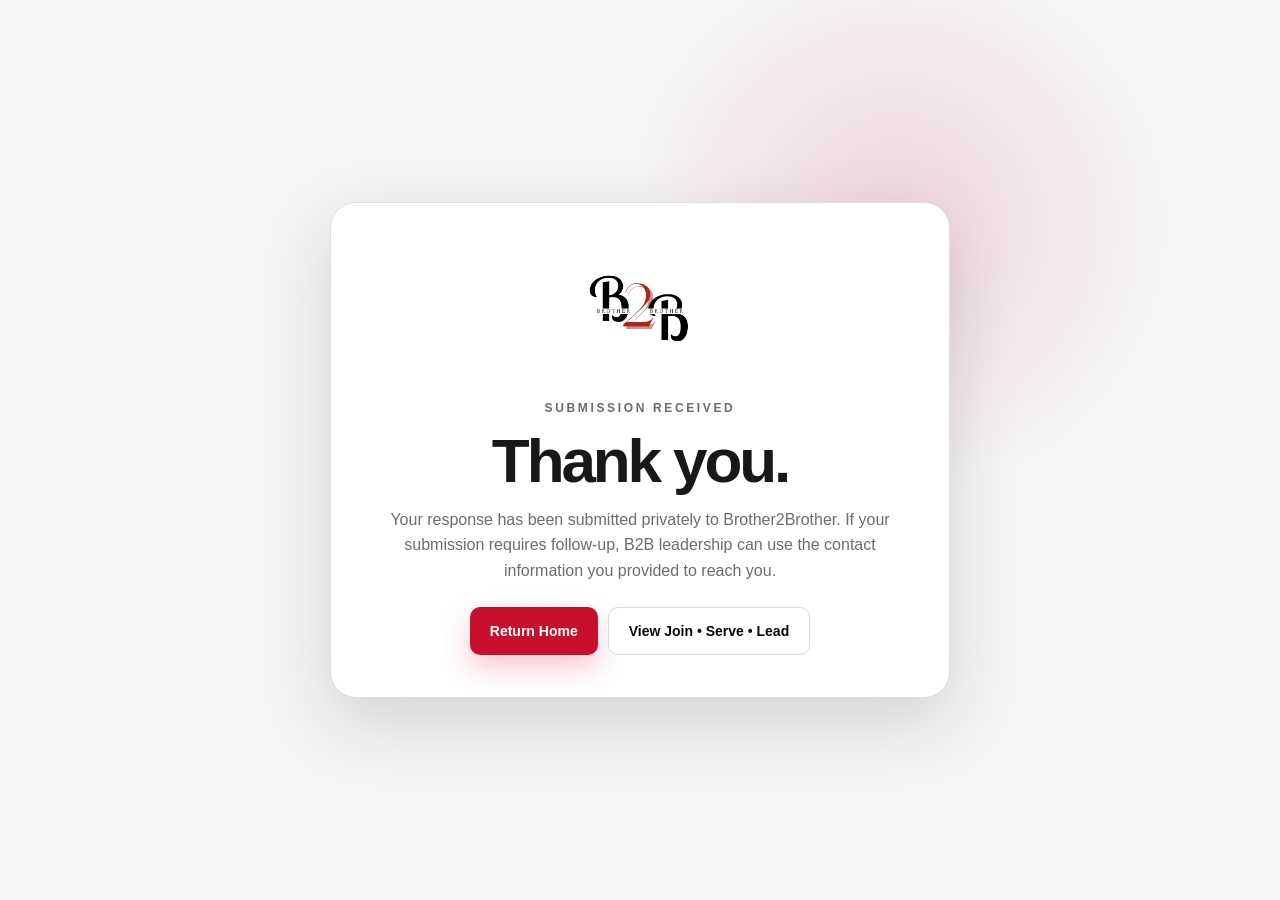
==== commit 25084e56: "Update Brother2Brother website to v9.7" ====
--- a/thanks.html
+++ b/thanks.html
@@ -6,12 +6,12 @@
   <meta name="viewport" content="width=device-width, initial-scale=1.0" />
   <meta name="theme-color" content="#c8102e" />
   <title>Thank You | Brother2Brother at Arkansas State</title>
-  <link rel="stylesheet" href="styles.css" />
+  <link rel="stylesheet" href="styles.css?v=20260831-1" />
 </head>
 <body>
   <main class="thanks-page">
     <section class="thanks-card">
-      <img src="assets/b2b-logo.png" alt="Brother2Brother logo" />
+      <img src="assets/b2b-logo.png?v=20260831-1" alt="Brother2Brother logo" />
       <p class="eyebrow">Submission Received</p>
       <h1>Thank you.</h1>
       <p>Your response has been submitted privately to Brother2Brother. If your submission requires follow-up, B2B leadership can use the contact information you provided to reach you.</p>
--- a/styles.css
+++ b/styles.css
@@ -63,10 +63,10 @@
 .hero-mark { position: absolute; width: 430px; height: 72px; background: var(--red); transform: rotate(-14deg); opacity: .95; }
 .hero-mark-one { right: -150px; top: 80px; }
 .hero-mark-two { left: -300px; bottom: 60px; background: var(--black); opacity: .08; }
-.hero-content { position: relative; z-index: 2; min-height: 700px; display: grid; grid-template-columns: 1.08fr .92fr; align-items: center; gap: 70px; padding: 90px 0; }
+.hero-content { position: relative; z-index: 2; min-height: 700px; display: grid; grid-template-columns: 1.2fr .8fr; align-items: center; gap: 60px; padding: 90px 0; }
 .eyebrow { margin: 0 0 14px; font-size: 12px; font-weight: 900; text-transform: uppercase; letter-spacing: .22em; color: var(--red); }
 .hero h1, .section h2 { margin: 0; letter-spacing: -.045em; line-height: .95; }
-.hero h1 { font-size: clamp(58px, 7vw, 102px); text-transform: uppercase; font-weight: 950; }
+.hero h1 { font-size: clamp(56px, 6.2vw, 92px); text-transform: uppercase; font-weight: 950; max-width: 100%; }
 .hero h1 span { color: var(--red); }
 .hero-lead { max-width: 640px; font-size: 19px; color: #515158; margin: 26px 0 30px; }
 .hero-actions, .callout-actions { display: flex; flex-wrap: wrap; gap: 12px; }
@@ -81,7 +81,7 @@
 .hero-mini span { font-size: 12px; font-weight: 800; text-transform: uppercase; letter-spacing: .08em; color: #5f5f66; }
 .hero-mini span:not(:last-child)::after { content: "•"; margin-left: 14px; color: var(--red); }
 
-.hero-card { justify-self: end; width: min(440px, 100%); min-height: 480px; background: #fff; border: 1px solid rgba(0,0,0,.08); border-radius: 28px; box-shadow: var(--shadow); padding: 30px; display: flex; flex-direction: column; align-items: center; justify-content: center; position: relative; overflow: hidden; }
+.hero-card { justify-self: end; width: min(410px, 100%); min-height: 480px; background: #fff; border: 1px solid rgba(0,0,0,.08); border-radius: 28px; box-shadow: var(--shadow); padding: 30px; display: flex; flex-direction: column; align-items: center; justify-content: center; position: relative; overflow: hidden; }
 .hero-card::before { content: ""; position: absolute; top: -90px; right: -55px; width: 220px; height: 220px; border: 48px solid rgba(200,16,46,.08); border-radius: 50%; }
 .hero-card::after { content: ""; position: absolute; left: 0; right: 0; bottom: 0; height: 11px; background: linear-gradient(90deg, var(--black) 0 26%, var(--red) 26% 76%, var(--black) 76%); }
 .hero-card img { width: 92%; max-width: 340px; position: relative; z-index: 2; }
@@ -193,6 +193,32 @@
 
 .reveal { opacity: 0; transform: translateY(16px); transition: opacity .7s ease, transform .7s ease; }
 .reveal.is-visible { opacity: 1; transform: translateY(0); }
+
+
+
+/* Laptop-width hero spacing: keeps the title and logo card from crowding/overlapping. */
+@media (min-width: 981px) and (max-width: 1180px) {
+  .hero-content {
+    grid-template-columns: 1.18fr .82fr;
+    gap: 42px;
+  }
+
+  .hero h1 {
+    font-size: clamp(54px, 6vw, 72px);
+    line-height: .96;
+  }
+
+  .hero-card {
+    width: min(360px, 100%);
+    min-height: 430px;
+    padding: 26px;
+  }
+
+  .hero-card img {
+    width: 84%;
+    max-width: 290px;
+  }
+}
 
 @media (prefers-reduced-motion: reduce) {
   html { scroll-behavior: auto; }
@@ -1101,3 +1127,392 @@
     font-size: 28px;
   }
 }
+
+
+/* Version 9.3 footer enhancement */
+.footer-links {
+  display: grid;
+  grid-template-columns: repeat(2, minmax(0, 1fr));
+  gap: 10px 24px;
+  align-content: start;
+}
+
+.footer-social {
+  text-align: right;
+}
+
+.footer-astate-logo {
+  width: min(320px, 100%);
+  margin: 0 0 14px auto;
+  object-fit: contain;
+}
+
+.footer-social p {
+  margin-top: 0;
+}
+
+@media (max-width: 980px) {
+  .footer-links {
+    grid-template-columns: repeat(2, minmax(0, 1fr));
+  }
+
+  .footer-social {
+    text-align: left;
+  }
+
+  .footer-astate-logo {
+    margin: 0 0 14px 0;
+    width: min(280px, 100%);
+  }
+}
+
+@media (max-width: 560px) {
+  .footer-links {
+    grid-template-columns: 1fr 1fr;
+    gap: 8px 16px;
+  }
+
+  .footer-astate-logo {
+    width: min(240px, 92%);
+  }
+}
+
+
+/* Version 9.4 footer: exact top-nav mirror + visible A-State affiliation */
+.site-footer .footer-grid {
+  grid-template-columns: 1.05fr .9fr 1.25fr;
+  gap: 54px;
+}
+
+.footer-links {
+  display: grid;
+  grid-template-columns: repeat(2, minmax(0, 1fr));
+  gap: 10px 24px;
+  align-content: start;
+  font-size: 14px;
+  font-weight: 750;
+}
+
+.footer-links a {
+  min-width: 0;
+}
+
+.footer-affiliation {
+  min-width: 0;
+}
+
+.footer-astate-logo {
+  display: block;
+  width: min(300px, 100%);
+  height: auto;
+  margin: 0 0 18px auto;
+  object-fit: contain;
+}
+
+.footer-affiliation .footer-social {
+  text-align: right;
+}
+
+@media (max-width: 980px) {
+  .site-footer .footer-grid {
+    grid-template-columns: 1fr 1fr;
+  }
+
+  .footer-affiliation {
+    grid-column: 1 / -1;
+  }
+
+  .footer-astate-logo {
+    margin: 0 0 16px 0;
+    width: min(280px, 100%);
+  }
+
+  .footer-affiliation .footer-social {
+    text-align: left;
+  }
+}
+
+@media (max-width: 620px) {
+  .site-footer .footer-grid {
+    grid-template-columns: 1fr;
+  }
+
+  .footer-affiliation {
+    grid-column: auto;
+  }
+
+  .footer-links {
+    grid-template-columns: repeat(2, minmax(0, 1fr));
+    gap: 9px 18px;
+  }
+
+  .footer-astate-logo {
+    width: min(250px, 90%);
+  }
+}
+
+
+/* =========================================================
+   VERSION 9.6 — COMPACT FOOTER
+   Final footer rules intentionally override earlier versions.
+   ========================================================= */
+
+.site-footer {
+  padding: 34px 0 18px;
+}
+
+.site-footer .footer-grid {
+  display: grid;
+  grid-template-columns: .8fr 1fr 1.05fr;
+  gap: 34px;
+  align-items: start;
+}
+
+.site-footer .footer-brand {
+  min-width: 0;
+}
+
+.site-footer .footer-brand img {
+  width: 88px;
+  max-width: 88px;
+  padding: 5px 8px;
+  border-radius: 10px;
+  margin: 0 0 10px;
+}
+
+.site-footer .footer-brand p {
+  margin: 0;
+  max-width: 230px;
+  font-size: 11px;
+  line-height: 1.45;
+  color: #9f9fa6;
+}
+
+.site-footer .footer-links {
+  display: grid;
+  grid-template-columns: repeat(2, minmax(0, 1fr));
+  gap: 6px 20px;
+  align-content: start;
+  font-size: 12px;
+  line-height: 1.35;
+  font-weight: 750;
+}
+
+.site-footer .footer-links a {
+  display: inline-block;
+  padding: 2px 0;
+}
+
+.site-footer .footer-affiliation {
+  min-width: 0;
+  display: grid;
+  justify-items: end;
+}
+
+.site-footer .footer-astate-logo {
+  display: block;
+  width: 190px;
+  max-width: 100%;
+  max-height: 102px;
+  margin: 0 0 10px;
+  object-fit: contain;
+}
+
+.site-footer .footer-affiliation .footer-social {
+  text-align: right;
+  font-size: 11px;
+  line-height: 1.55;
+}
+
+.site-footer .footer-affiliation .footer-social p {
+  margin: 0 0 5px;
+  font-size: 10px;
+}
+
+.site-footer .footer-affiliation .footer-social a {
+  font-size: 11px;
+  font-weight: 750;
+}
+
+.site-footer .footer-bottom {
+  margin-top: 24px;
+  padding-top: 14px;
+  font-size: 10px;
+}
+
+@media (max-width: 980px) {
+  .site-footer .footer-grid {
+    grid-template-columns: .8fr 1.2fr;
+    gap: 26px 34px;
+  }
+
+  .site-footer .footer-affiliation {
+    grid-column: 1 / -1;
+    display: grid;
+    grid-template-columns: auto 1fr;
+    gap: 22px;
+    align-items: center;
+    justify-items: start;
+    padding-top: 4px;
+  }
+
+  .site-footer .footer-astate-logo {
+    width: 170px;
+    margin: 0;
+  }
+
+  .site-footer .footer-affiliation .footer-social {
+    text-align: left;
+  }
+}
+
+@media (max-width: 620px) {
+  .site-footer {
+    padding: 28px 0 16px;
+  }
+
+  .site-footer .footer-grid {
+    grid-template-columns: 1fr;
+    gap: 22px;
+  }
+
+  .site-footer .footer-brand {
+    display: grid;
+    grid-template-columns: auto 1fr;
+    gap: 14px;
+    align-items: center;
+  }
+
+  .site-footer .footer-brand img {
+    width: 76px;
+    max-width: 76px;
+    margin: 0;
+  }
+
+  .site-footer .footer-brand p {
+    max-width: none;
+  }
+
+  .site-footer .footer-links {
+    grid-template-columns: repeat(2, minmax(0, 1fr));
+    gap: 7px 18px;
+    padding: 4px 0;
+  }
+
+  .site-footer .footer-affiliation {
+    grid-column: auto;
+    grid-template-columns: 1fr;
+    gap: 10px;
+  }
+
+  .site-footer .footer-astate-logo {
+    width: 155px;
+    max-height: 84px;
+    margin: 0;
+  }
+
+  .site-footer .footer-bottom {
+    margin-top: 20px;
+    gap: 8px;
+  }
+}
+
+
+/* =========================================================
+   VERSION 9.7 — FOOTER ICON LINKS + SLIGHTLY LARGER TYPE
+   ========================================================= */
+
+.site-footer .footer-brand p {
+  font-size: 12.5px;
+  line-height: 1.5;
+}
+
+.site-footer .footer-links {
+  font-size: 13.5px;
+  line-height: 1.45;
+  gap: 7px 22px;
+}
+
+.site-footer .footer-affiliation .footer-social {
+  font-size: 12.5px;
+  line-height: 1.5;
+}
+
+.site-footer .footer-affiliation .footer-social p {
+  margin: 0 0 10px;
+  font-size: 11.5px;
+  font-weight: 700;
+  letter-spacing: .02em;
+  color: #a7a7ad;
+}
+
+.footer-app-icons {
+  display: flex;
+  justify-content: flex-end;
+  align-items: center;
+  gap: 10px;
+}
+
+.footer-app-icon {
+  width: 42px;
+  height: 42px;
+  display: inline-grid;
+  place-items: center;
+  border: 1px solid #303036;
+  border-radius: 12px;
+  background: #151518;
+  color: #fff;
+  transition: transform .18s ease, border-color .18s ease, background .18s ease;
+}
+
+.footer-app-icon:hover,
+.footer-app-icon:focus-visible {
+  transform: translateY(-2px);
+  border-color: var(--red);
+  background: #1d1d21;
+}
+
+.footer-app-icon:focus-visible {
+  outline: 2px solid #ff6680;
+  outline-offset: 3px;
+}
+
+.footer-app-icon svg {
+  width: 21px;
+  height: 21px;
+  fill: none;
+  stroke: currentColor;
+  stroke-width: 1.8;
+  stroke-linecap: round;
+  stroke-linejoin: round;
+}
+
+.site-footer .footer-bottom {
+  font-size: 11px;
+}
+
+@media (max-width: 980px) {
+  .footer-app-icons {
+    justify-content: flex-start;
+  }
+}
+
+@media (max-width: 620px) {
+  .site-footer .footer-brand p {
+    font-size: 12px;
+  }
+
+  .site-footer .footer-links {
+    font-size: 13px;
+  }
+
+  .footer-app-icon {
+    width: 44px;
+    height: 44px;
+  }
+
+  .footer-app-icon svg {
+    width: 22px;
+    height: 22px;
+  }
+}
